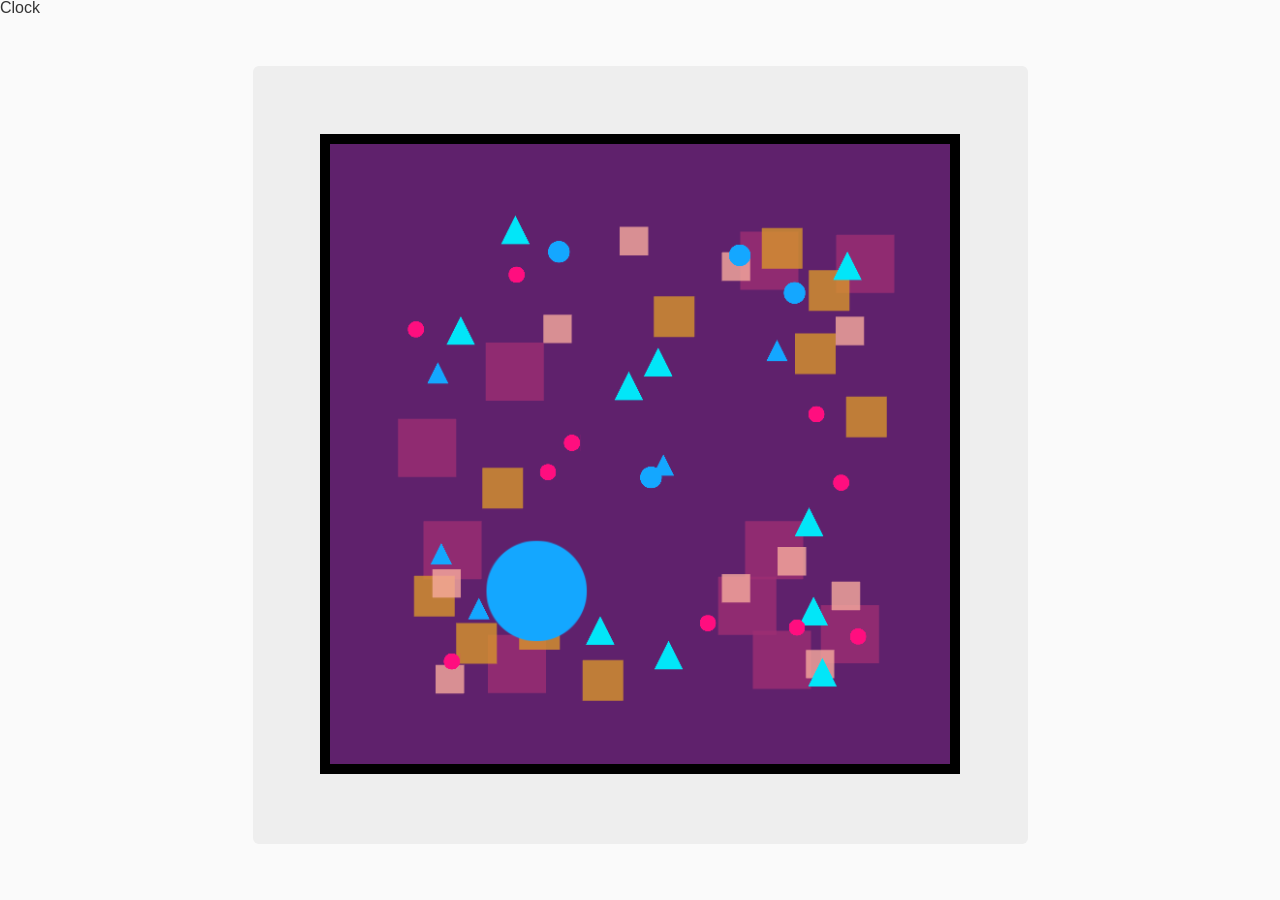
==== clock/index.html @ b42feab7 "adding clock" ====
<!doctype html> <html> <head> <meta charset=utf-8> <meta name=description> <meta name=viewport content="width=device-width, initial-scale=1"> <title>Tree</title> <link rel=apple-touch-icon sizes=57x57 href=/apple-icon-57x57.png> <link rel=apple-touch-icon sizes=60x60 href=/apple-icon-60x60.png> <link rel=apple-touch-icon sizes=72x72 href=/apple-icon-72x72.png> <link rel=apple-touch-icon sizes=76x76 href=/apple-icon-76x76.png> <link rel=apple-touch-icon sizes=114x114 href=/apple-icon-114x114.png> <link rel=apple-touch-icon sizes=120x120 href=/apple-icon-120x120.png> <link rel=apple-touch-icon sizes=144x144 href=/apple-icon-144x144.png> <link rel=apple-touch-icon sizes=152x152 href=/apple-icon-152x152.png> <link rel=apple-touch-icon sizes=180x180 href=/apple-icon-180x180.png> <link rel=icon type=image/png sizes=192x192 href=/android-icon-192x192.png> <link rel=icon type=image/png sizes=32x32 href=/favicon-32x32.png> <link rel=icon type=image/png sizes=96x96 href=/favicon-96x96.png> <link rel=icon type=image/png sizes=16x16 href=/favicon-16x16.png> <link rel=manifest href=/manifest.json> <meta name=msapplication-TileColor content=#ffffff> <meta name=msapplication-TileImage content=/ms-icon-144x144.png> <meta name=theme-color content=#ffffff> <link rel=stylesheet href=styles/main.css> </head> <body> <p class=label>Clock</p> <!--[if lt IE 10]>
 <p class="browserupgrade">You are using an <strong>outdated</strong> browser. Please <a href="http://browsehappy.com/">upgrade your browser</a> to improve your experience.</p>
 <![endif]--> <div id=container class=hero-unit> </div>  <script>
    (function(b, o, i, l, e, r) {
        b.GoogleAnalyticsObject = l;
        b[l] || (b[l] =
            function() {
                (b[l].q = b[l].q || []).push(arguments)
            });
        b[l].l = +new Date;
        e = o.createElement(i);
        r = o.getElementsByTagName(i)[0];
        e.src = 'https://www.google-analytics.com/analytics.js';
        r.parentNode.insertBefore(e, r)
    }(window, document, 'script', 'ga'));
    ga('create', 'UA-XXXXX-X');
    ga('send', 'pageview');
    </script> <script src=scripts/vendor.js></script> <script src=scripts/main.js></script> </body> </html>
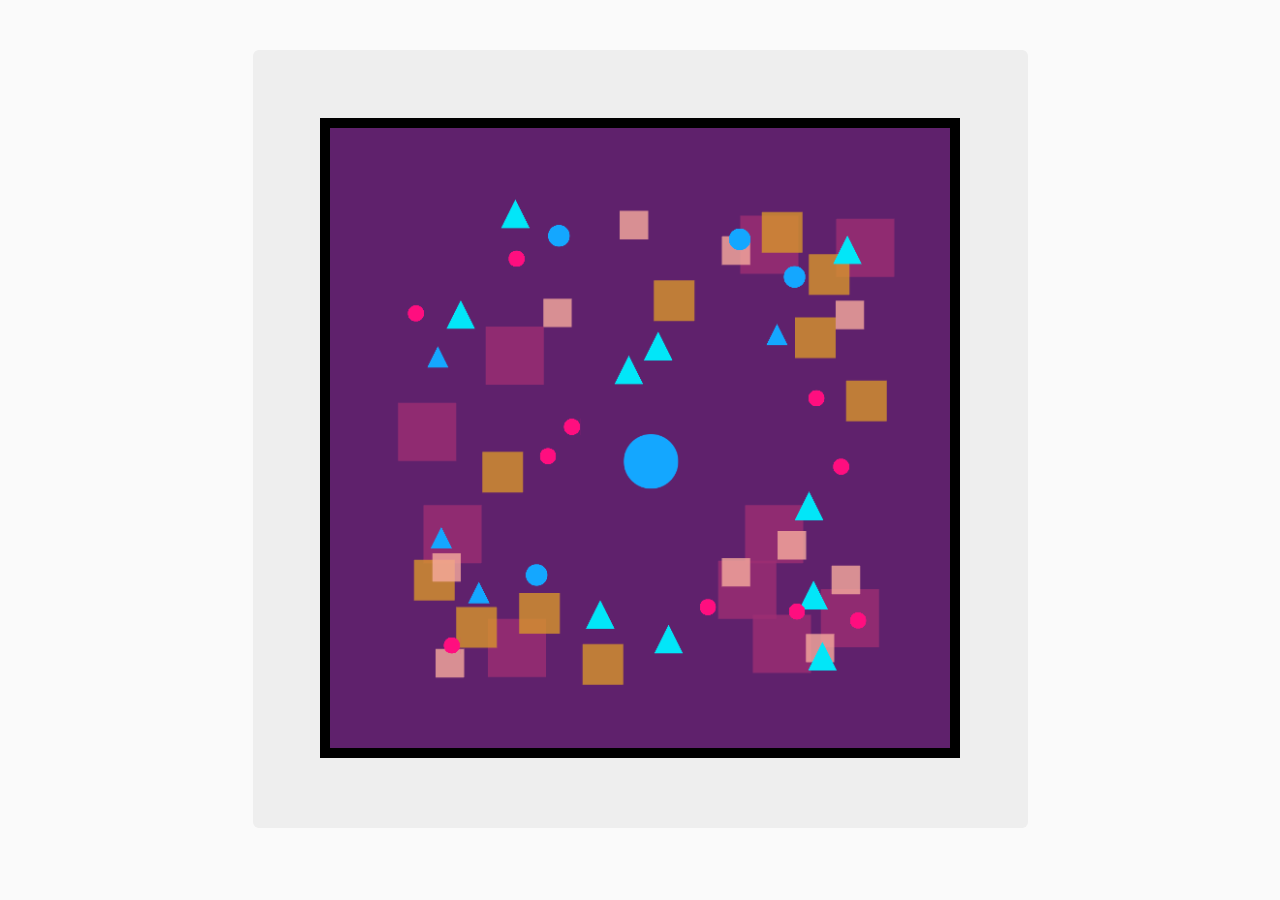
==== commit 3a4f5ce9: "removing page p title" ====
--- a/clock/index.html
+++ b/clock/index.html
@@ -1,4 +1,4 @@
-<!doctype html> <html> <head> <meta charset=utf-8> <meta name=description> <meta name=viewport content="width=device-width, initial-scale=1"> <title>Tree</title> <link rel=apple-touch-icon sizes=57x57 href=/apple-icon-57x57.png> <link rel=apple-touch-icon sizes=60x60 href=/apple-icon-60x60.png> <link rel=apple-touch-icon sizes=72x72 href=/apple-icon-72x72.png> <link rel=apple-touch-icon sizes=76x76 href=/apple-icon-76x76.png> <link rel=apple-touch-icon sizes=114x114 href=/apple-icon-114x114.png> <link rel=apple-touch-icon sizes=120x120 href=/apple-icon-120x120.png> <link rel=apple-touch-icon sizes=144x144 href=/apple-icon-144x144.png> <link rel=apple-touch-icon sizes=152x152 href=/apple-icon-152x152.png> <link rel=apple-touch-icon sizes=180x180 href=/apple-icon-180x180.png> <link rel=icon type=image/png sizes=192x192 href=/android-icon-192x192.png> <link rel=icon type=image/png sizes=32x32 href=/favicon-32x32.png> <link rel=icon type=image/png sizes=96x96 href=/favicon-96x96.png> <link rel=icon type=image/png sizes=16x16 href=/favicon-16x16.png> <link rel=manifest href=/manifest.json> <meta name=msapplication-TileColor content=#ffffff> <meta name=msapplication-TileImage content=/ms-icon-144x144.png> <meta name=theme-color content=#ffffff> <link rel=stylesheet href=styles/main.css> </head> <body> <p class=label>Clock</p> <!--[if lt IE 10]>
+<!doctype html> <html> <head> <meta charset=utf-8> <meta name=description> <meta name=viewport content="width=device-width, initial-scale=1"> <title>Tree</title> <link rel=apple-touch-icon sizes=57x57 href=/apple-icon-57x57.png> <link rel=apple-touch-icon sizes=60x60 href=/apple-icon-60x60.png> <link rel=apple-touch-icon sizes=72x72 href=/apple-icon-72x72.png> <link rel=apple-touch-icon sizes=76x76 href=/apple-icon-76x76.png> <link rel=apple-touch-icon sizes=114x114 href=/apple-icon-114x114.png> <link rel=apple-touch-icon sizes=120x120 href=/apple-icon-120x120.png> <link rel=apple-touch-icon sizes=144x144 href=/apple-icon-144x144.png> <link rel=apple-touch-icon sizes=152x152 href=/apple-icon-152x152.png> <link rel=apple-touch-icon sizes=180x180 href=/apple-icon-180x180.png> <link rel=icon type=image/png sizes=192x192 href=/android-icon-192x192.png> <link rel=icon type=image/png sizes=32x32 href=/favicon-32x32.png> <link rel=icon type=image/png sizes=96x96 href=/favicon-96x96.png> <link rel=icon type=image/png sizes=16x16 href=/favicon-16x16.png> <link rel=manifest href=/manifest.json> <meta name=msapplication-TileColor content=#ffffff> <meta name=msapplication-TileImage content=/ms-icon-144x144.png> <meta name=theme-color content=#ffffff> <link rel=stylesheet href=styles/main.css> </head> <body><!--[if lt IE 10]>
  <p class="browserupgrade">You are using an <strong>outdated</strong> browser. Please <a href="http://browsehappy.com/">upgrade your browser</a> to improve your experience.</p>
  <![endif]--> <div id=container class=hero-unit> </div>  <script>
     (function(b, o, i, l, e, r) {
